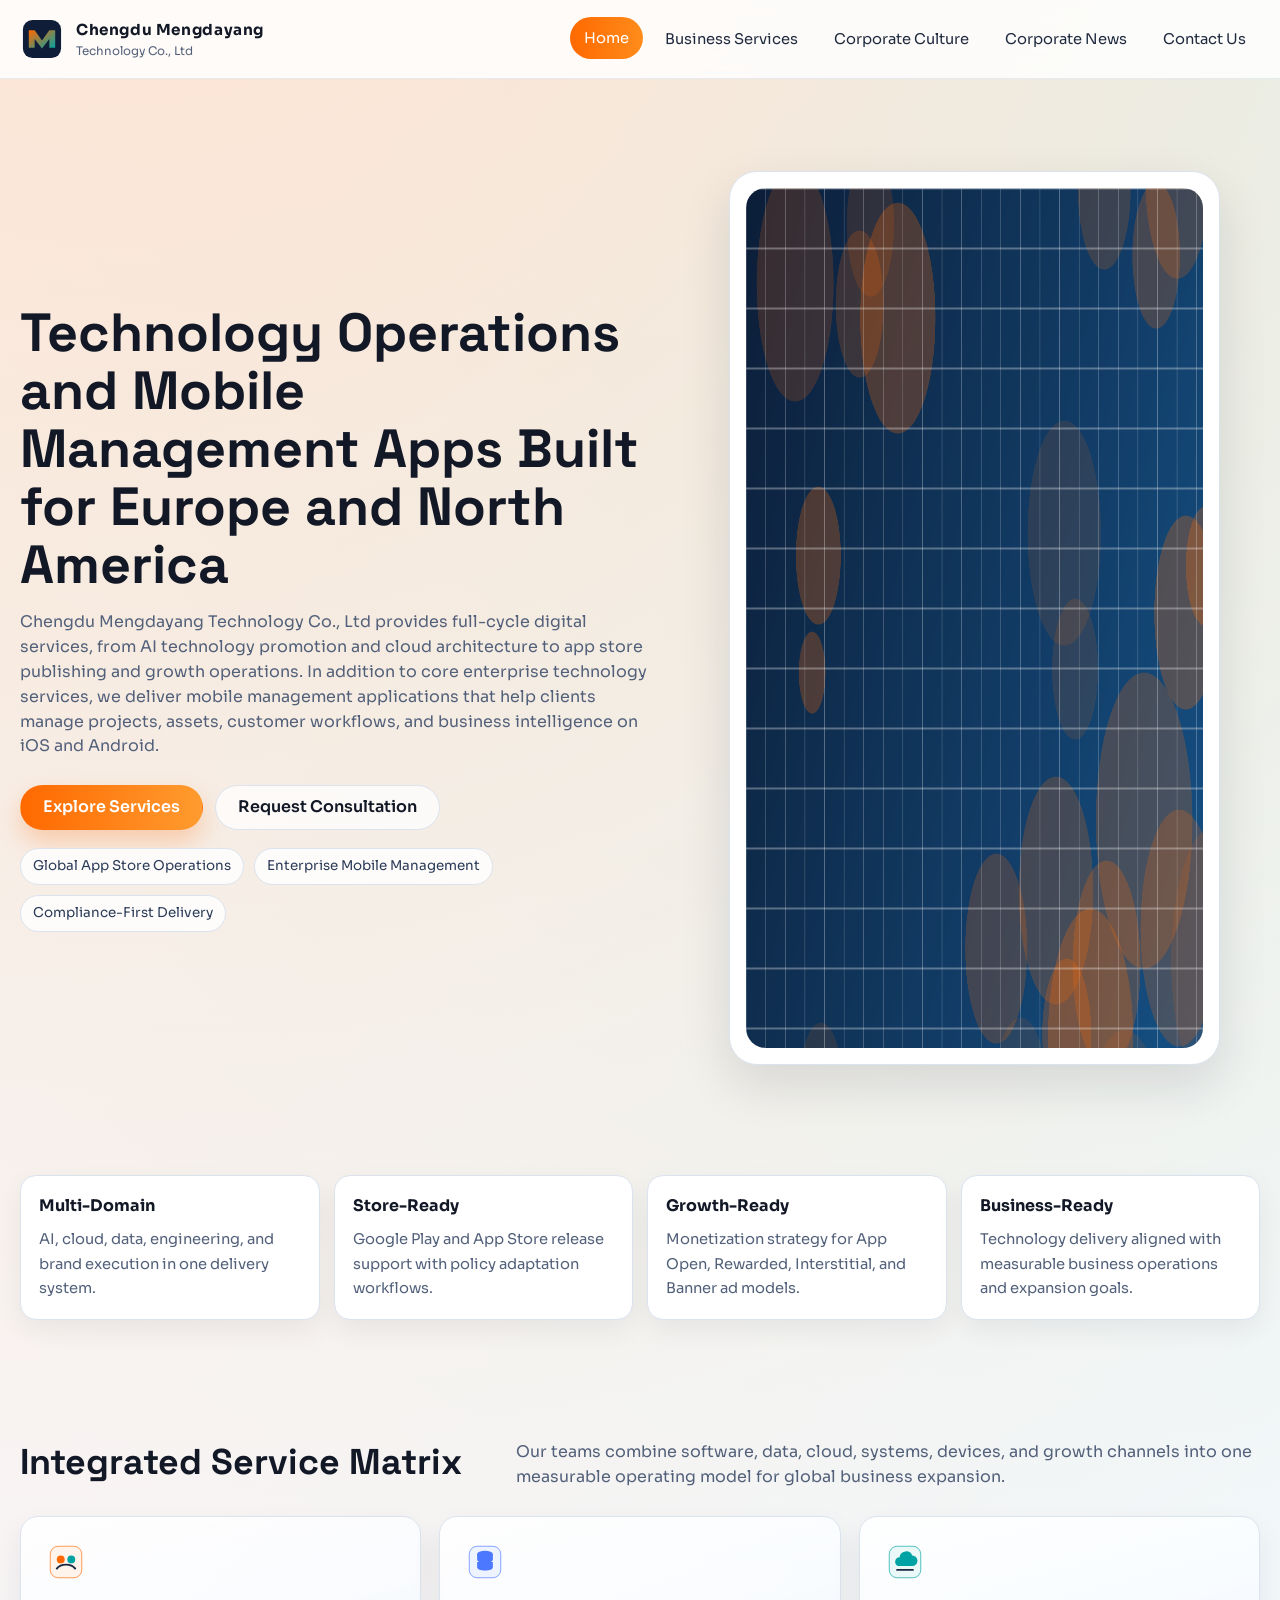
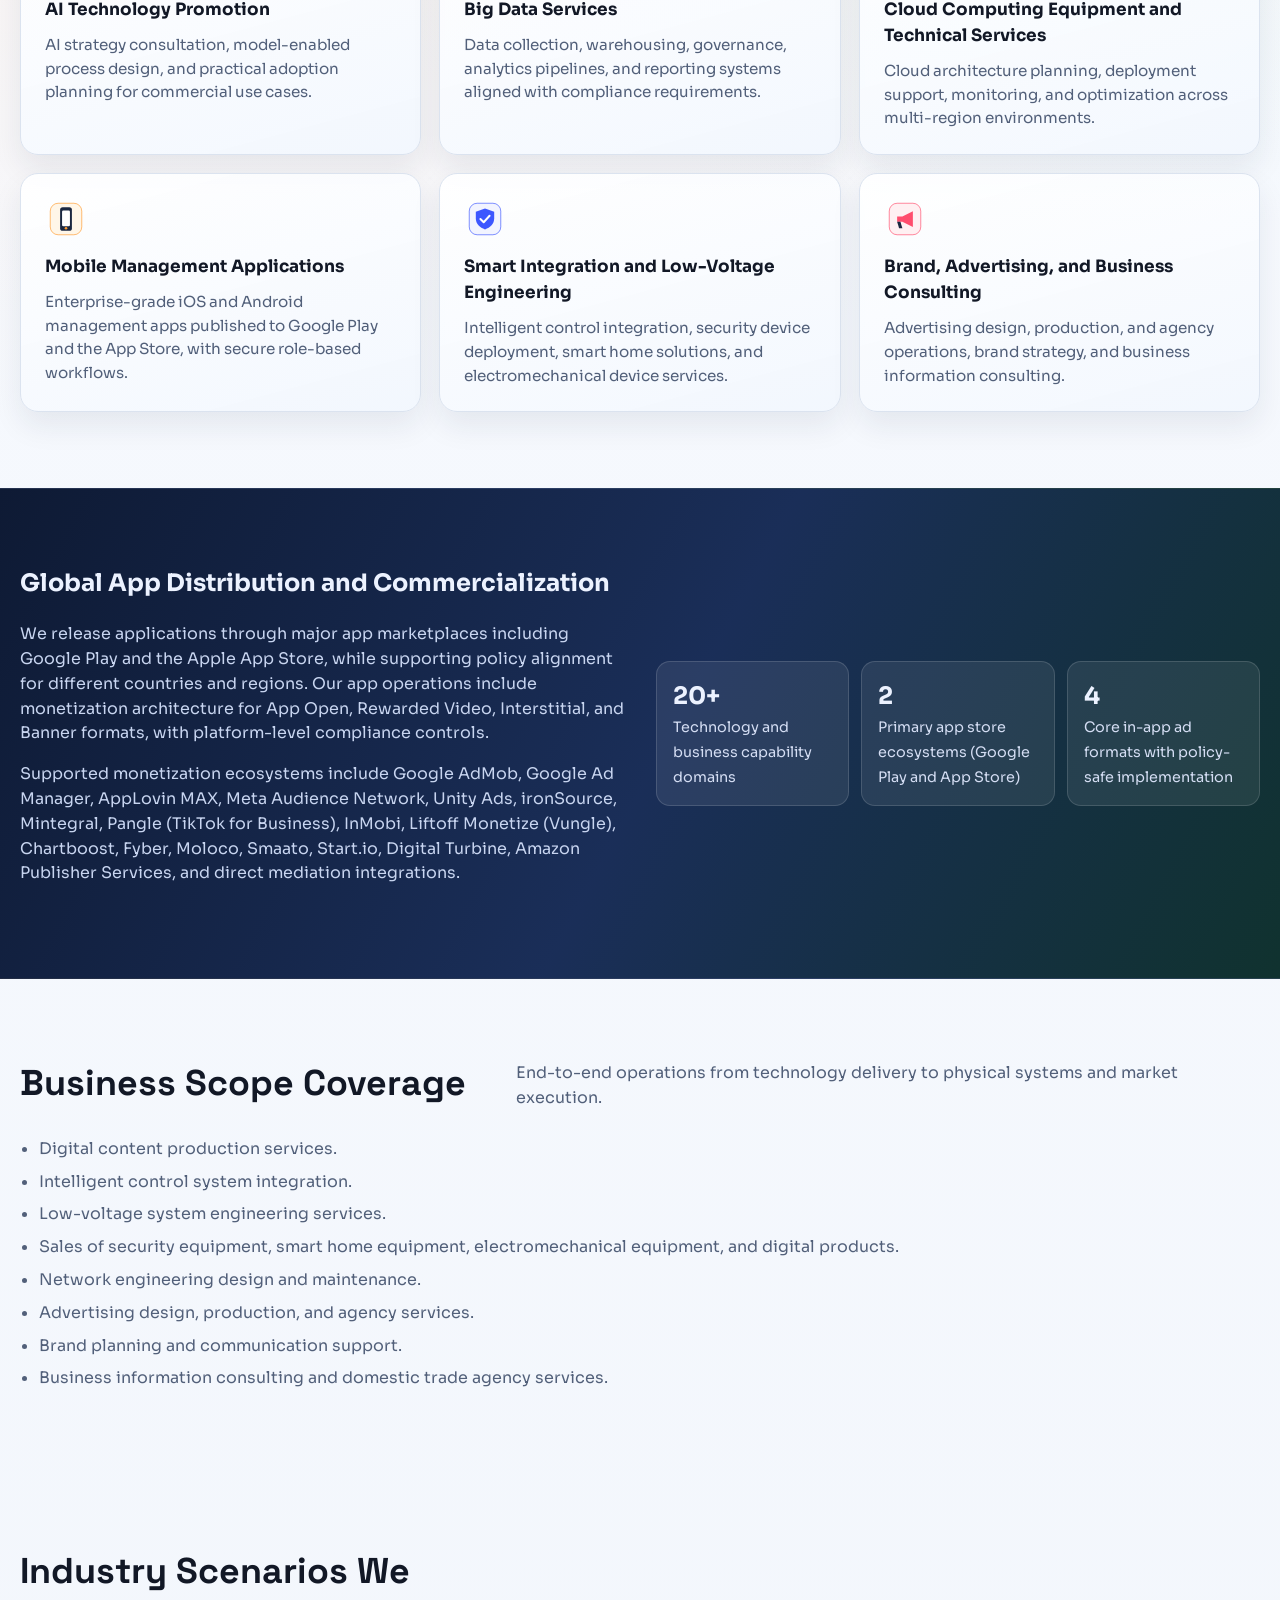
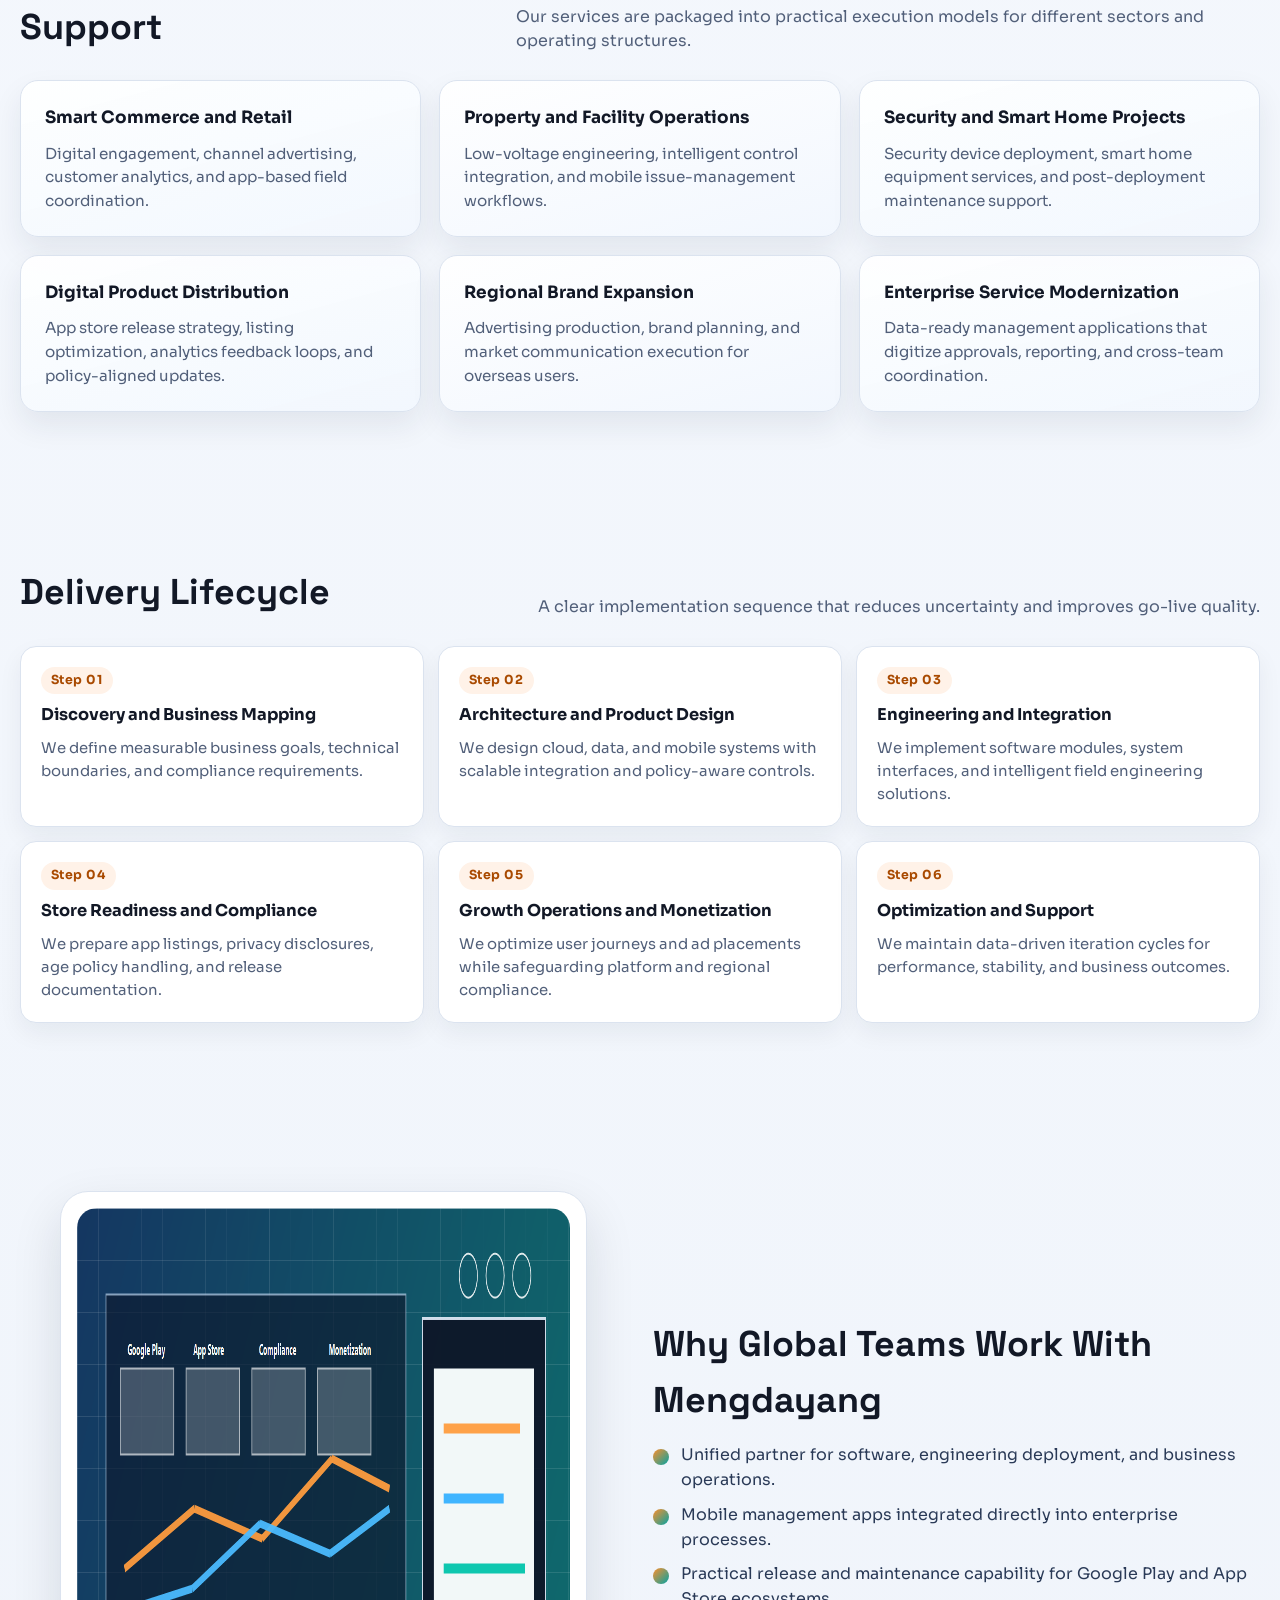
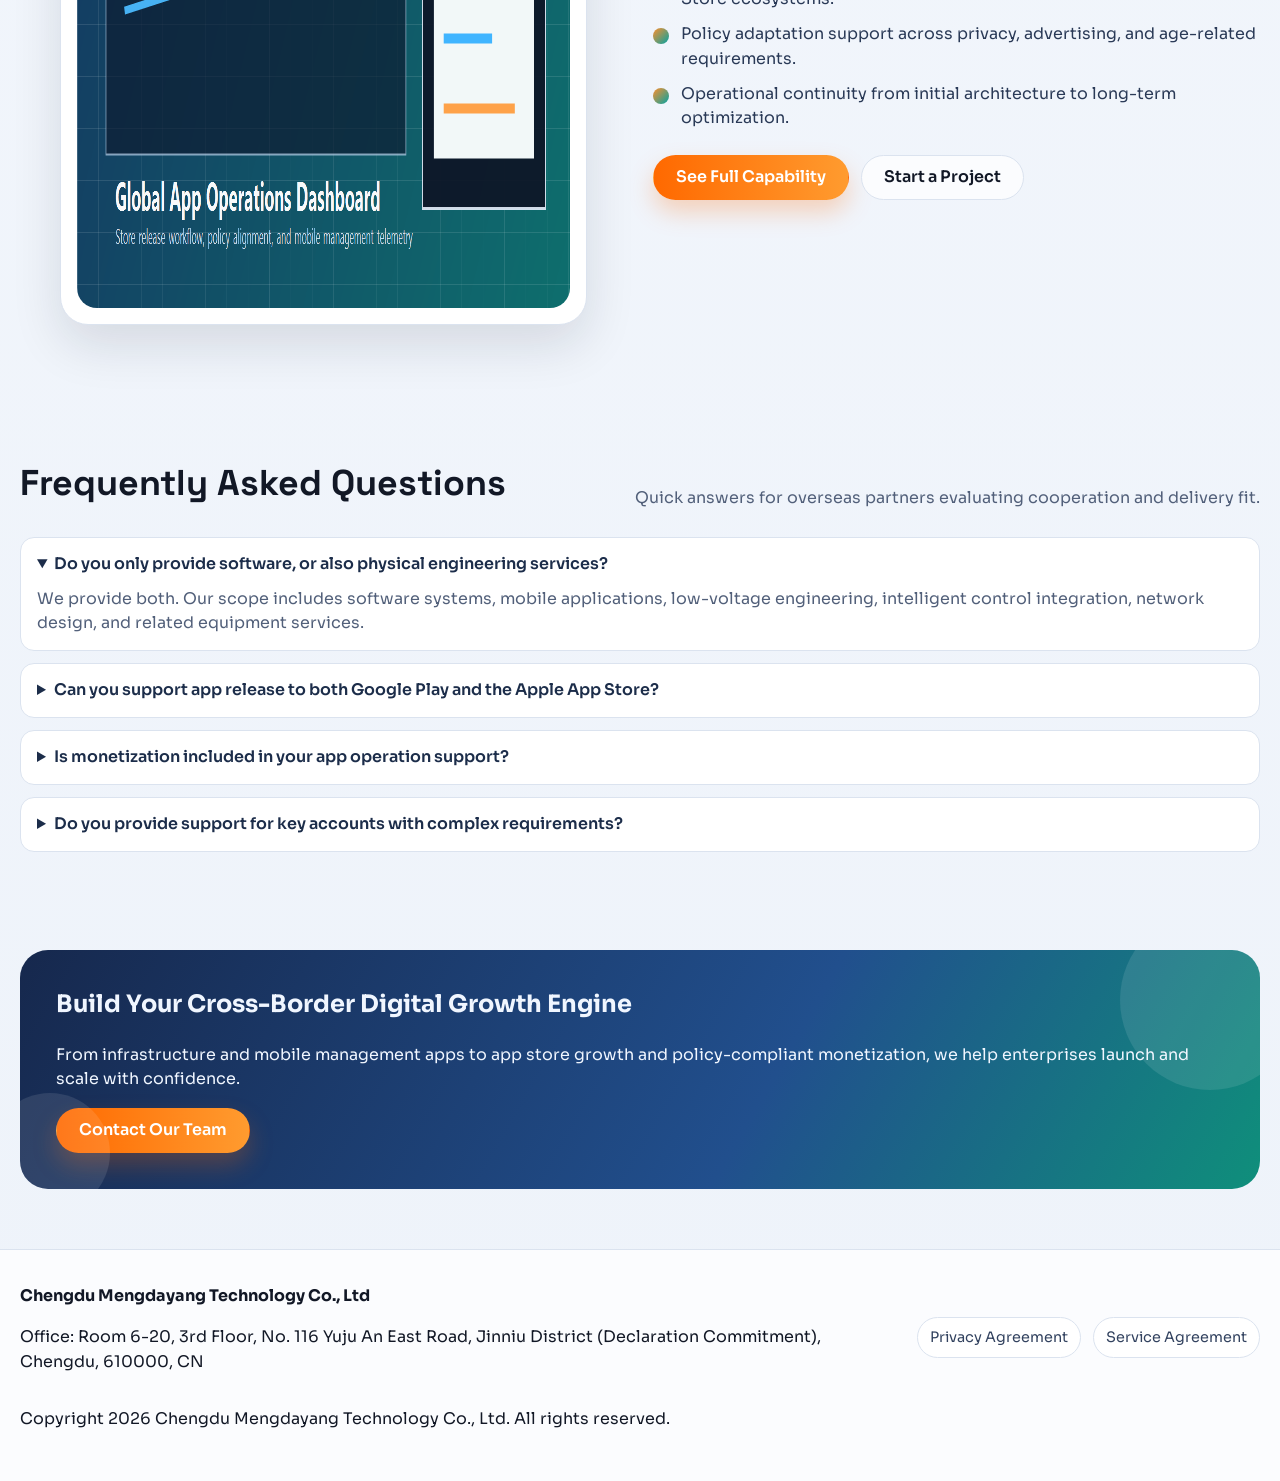
==== index.html @ 9d128ceb "mengdayang" ====
<!doctype html>
<html lang="en">
<head>
  <meta charset="utf-8">
  <meta http-equiv="X-UA-Compatible" content="IE=edge">
  <meta name="viewport" content="width=device-width, initial-scale=1">
  <title>Chengdu Mengdayang Technology Co., Ltd | Digital Solutions for Global Markets</title>
  <meta name="description" content="Chengdu Mengdayang Technology Co., Ltd delivers AI promotion, big data, cloud services, smart integration, digital production, mobile management apps, and global app publishing services for Europe and North America.">
  <meta name="robots" content="index,follow,max-image-preview:large,max-snippet:-1,max-video-preview:-1">
  <meta name="googlebot" content="index,follow">
  <link rel="canonical" href="https://mengdayang.com/">
  <meta property="og:type" content="website">
  <meta property="og:title" content="Chengdu Mengdayang Technology Co., Ltd">
  <meta property="og:description" content="Enterprise technology and mobile app operations for Europe and North America.">
  <meta property="og:url" content="https://mengdayang.com/">
  <meta property="og:image" content="https://mengdayang.com/images/hero-tech.png">
  <meta name="twitter:card" content="summary_large_image">
  <meta name="twitter:title" content="Chengdu Mengdayang Technology Co., Ltd">
  <meta name="twitter:description" content="AI, cloud, data, smart systems, app publishing and growth services.">
  <meta name="twitter:image" content="https://mengdayang.com/images/hero-tech.png">
  <link rel="preconnect" href="https://fonts.googleapis.com">
  <link rel="preconnect" href="https://fonts.gstatic.com" crossorigin>
  <link href="https://fonts.googleapis.com/css2?family=Sora:wght@400;500;600;700;800&family=Space+Grotesk:wght@500;600;700&display=swap" rel="stylesheet">
  <link rel="stylesheet" href="css/styles.css">
  <script type="application/ld+json">
  {
    "@context": "https://schema.org",
    "@type": "Organization",
    "name": "Chengdu Mengdayang Technology Co., Ltd",
    "url": "https://mengdayang.com/",
    "email": "support@mengdayang.com",
    "contactPoint": [
      {
        "@type": "ContactPoint",
        "contactType": "Business Support",
        "email": "support@mengdayang.com",
        "areaServed": ["US", "CA", "GB", "DE", "FR", "ES", "IT", "EU"]
      },
      {
        "@type": "ContactPoint",
        "contactType": "Key Account",
        "email": "yuanchuan1@mengdayang.com",
        "areaServed": ["US", "CA", "GB", "DE", "FR", "ES", "IT", "EU"]
      }
    ],
    "address": {
      "@type": "PostalAddress",
      "streetAddress": "Room 6-20, 3rd Floor, No. 116 Yuju An East Road, Jinniu District (Declaration Commitment)",
      "addressLocality": "Chengdu",
      "postalCode": "610000",
      "addressCountry": "CN"
    }
  }
  </script>
</head>
<body>
  <div class="top-progress" aria-hidden="true"></div>
  <header class="site-header">
    <div class="container nav-wrap">
      <a class="brand" href="index.html" aria-label="Mengdayang Home">
        <img src="images/logo.svg" alt="Mengdayang logo" width="44" height="44">
        <span class="brand-text">
          <strong>Chengdu Mengdayang</strong>
          <span>Technology Co., Ltd</span>
        </span>
      </a>
      <button class="menu-toggle" aria-label="Open menu" aria-expanded="false">
        <svg viewBox="0 0 24 24" fill="none" aria-hidden="true"><path d="M4 7h16M4 12h16M4 17h16" stroke="currentColor" stroke-width="2" stroke-linecap="round"/></svg>
      </button>
      <nav class="nav" aria-label="Main navigation">
        <a class="active" href="index.html">Home</a>
        <a href="services.html">Business Services</a>
        <a href="culture.html">Corporate Culture</a>
        <a href="news.html">Corporate News</a>
        <a href="contact.html">Contact Us</a>
      </nav>
    </div>
  </header>

  <main>
    <section class="hero">
      <div class="container hero-grid">
        <div class="reveal">
          <h1>Technology Operations and Mobile Management Apps Built for Europe and North America</h1>
          <p>Chengdu Mengdayang Technology Co., Ltd provides full-cycle digital services, from AI technology promotion and cloud architecture to app store publishing and growth operations. In addition to core enterprise technology services, we deliver mobile management applications that help clients manage projects, assets, customer workflows, and business intelligence on iOS and Android.</p>
          <div class="hero-actions">
            <a class="btn btn-primary" href="services.html">Explore Services</a>
            <a class="btn btn-ghost" href="contact.html">Request Consultation</a>
          </div>
          <div class="hero-tags">
            <span>Global App Store Operations</span>
            <span>Enterprise Mobile Management</span>
            <span>Compliance-First Delivery</span>
          </div>
        </div>
        <figure class="hero-visual reveal">
          <img src="images/hero-tech.png" alt="Digital platform control center and mobile app operations dashboard" width="1400" height="860" loading="eager" decoding="async">
        </figure>
      </div>
    </section>

    <section class="section section-tight">
      <div class="container">
        <div class="kpi-grid">
          <article class="kpi-card reveal">
            <strong>Multi-Domain</strong>
            <span>AI, cloud, data, engineering, and brand execution in one delivery system.</span>
          </article>
          <article class="kpi-card reveal">
            <strong>Store-Ready</strong>
            <span>Google Play and App Store release support with policy adaptation workflows.</span>
          </article>
          <article class="kpi-card reveal">
            <strong>Growth-Ready</strong>
            <span>Monetization strategy for App Open, Rewarded, Interstitial, and Banner ad models.</span>
          </article>
          <article class="kpi-card reveal">
            <strong>Business-Ready</strong>
            <span>Technology delivery aligned with measurable business operations and expansion goals.</span>
          </article>
        </div>
      </div>
    </section>

    <section class="section">
      <div class="container">
        <div class="section-head reveal">
          <h2>Integrated Service Matrix</h2>
          <p>Our teams combine software, data, cloud, systems, devices, and growth channels into one measurable operating model for global business expansion.</p>
        </div>
        <div class="card-grid">
          <article class="card reveal">
            <img class="icon" src="images/icon-ai.svg" alt="AI icon" width="42" height="42">
            <h3>AI Technology Promotion</h3>
            <p>AI strategy consultation, model-enabled process design, and practical adoption planning for commercial use cases.</p>
          </article>
          <article class="card reveal">
            <img class="icon" src="images/icon-data.svg" alt="Big data icon" width="42" height="42">
            <h3>Big Data Services</h3>
            <p>Data collection, warehousing, governance, analytics pipelines, and reporting systems aligned with compliance requirements.</p>
          </article>
          <article class="card reveal">
            <img class="icon" src="images/icon-cloud.svg" alt="Cloud icon" width="42" height="42">
            <h3>Cloud Computing Equipment and Technical Services</h3>
            <p>Cloud architecture planning, deployment support, monitoring, and optimization across multi-region environments.</p>
          </article>
          <article class="card reveal">
            <img class="icon" src="images/icon-mobile.svg" alt="Mobile app icon" width="42" height="42">
            <h3>Mobile Management Applications</h3>
            <p>Enterprise-grade iOS and Android management apps published to Google Play and the App Store, with secure role-based workflows.</p>
          </article>
          <article class="card reveal">
            <img class="icon" src="images/icon-security.svg" alt="Security icon" width="42" height="42">
            <h3>Smart Integration and Low-Voltage Engineering</h3>
            <p>Intelligent control integration, security device deployment, smart home solutions, and electromechanical device services.</p>
          </article>
          <article class="card reveal">
            <img class="icon" src="images/icon-ad.svg" alt="Advertising icon" width="42" height="42">
            <h3>Brand, Advertising, and Business Consulting</h3>
            <p>Advertising design, production, and agency operations, brand strategy, and business information consulting.</p>
          </article>
        </div>
      </div>
    </section>

    <section class="band">
      <div class="container">
        <div class="reveal">
          <h2>Global App Distribution and Commercialization</h2>
          <p>We release applications through major app marketplaces including Google Play and the Apple App Store, while supporting policy alignment for different countries and regions. Our app operations include monetization architecture for App Open, Rewarded Video, Interstitial, and Banner formats, with platform-level compliance controls.</p>
          <p>Supported monetization ecosystems include Google AdMob, Google Ad Manager, AppLovin MAX, Meta Audience Network, Unity Ads, ironSource, Mintegral, Pangle (TikTok for Business), InMobi, Liftoff Monetize (Vungle), Chartboost, Fyber, Moloco, Smaato, Start.io, Digital Turbine, Amazon Publisher Services, and direct mediation integrations.</p>
        </div>
        <div class="metric-row reveal">
          <article class="metric">
            <strong>20+</strong>
            <span>Technology and business capability domains</span>
          </article>
          <article class="metric">
            <strong>2</strong>
            <span>Primary app store ecosystems (Google Play and App Store)</span>
          </article>
          <article class="metric">
            <strong>4</strong>
            <span>Core in-app ad formats with policy-safe implementation</span>
          </article>
        </div>
      </div>
    </section>

    <section class="section">
      <div class="container">
        <div class="section-head reveal">
          <h2>Business Scope Coverage</h2>
          <p>End-to-end operations from technology delivery to physical systems and market execution.</p>
        </div>
        <ul class="list-clean reveal">
          <li>Digital content production services.</li>
          <li>Intelligent control system integration.</li>
          <li>Low-voltage system engineering services.</li>
          <li>Sales of security equipment, smart home equipment, electromechanical equipment, and digital products.</li>
          <li>Network engineering design and maintenance.</li>
          <li>Advertising design, production, and agency services.</li>
          <li>Brand planning and communication support.</li>
          <li>Business information consulting and domestic trade agency services.</li>
        </ul>
      </div>
    </section>

    <section class="section">
      <div class="container">
        <div class="section-head reveal">
          <h2>Industry Scenarios We Support</h2>
          <p>Our services are packaged into practical execution models for different sectors and operating structures.</p>
        </div>
        <div class="card-grid">
          <article class="card reveal">
            <h3>Smart Commerce and Retail</h3>
            <p>Digital engagement, channel advertising, customer analytics, and app-based field coordination.</p>
          </article>
          <article class="card reveal">
            <h3>Property and Facility Operations</h3>
            <p>Low-voltage engineering, intelligent control integration, and mobile issue-management workflows.</p>
          </article>
          <article class="card reveal">
            <h3>Security and Smart Home Projects</h3>
            <p>Security device deployment, smart home equipment services, and post-deployment maintenance support.</p>
          </article>
          <article class="card reveal">
            <h3>Digital Product Distribution</h3>
            <p>App store release strategy, listing optimization, analytics feedback loops, and policy-aligned updates.</p>
          </article>
          <article class="card reveal">
            <h3>Regional Brand Expansion</h3>
            <p>Advertising production, brand planning, and market communication execution for overseas users.</p>
          </article>
          <article class="card reveal">
            <h3>Enterprise Service Modernization</h3>
            <p>Data-ready management applications that digitize approvals, reporting, and cross-team coordination.</p>
          </article>
        </div>
      </div>
    </section>

    <section class="section">
      <div class="container">
        <div class="section-head reveal">
          <h2>Delivery Lifecycle</h2>
          <p>A clear implementation sequence that reduces uncertainty and improves go-live quality.</p>
        </div>
        <div class="process-grid">
          <article class="process-step reveal">
            <span>Step 01</span>
            <h3>Discovery and Business Mapping</h3>
            <p>We define measurable business goals, technical boundaries, and compliance requirements.</p>
          </article>
          <article class="process-step reveal">
            <span>Step 02</span>
            <h3>Architecture and Product Design</h3>
            <p>We design cloud, data, and mobile systems with scalable integration and policy-aware controls.</p>
          </article>
          <article class="process-step reveal">
            <span>Step 03</span>
            <h3>Engineering and Integration</h3>
            <p>We implement software modules, system interfaces, and intelligent field engineering solutions.</p>
          </article>
          <article class="process-step reveal">
            <span>Step 04</span>
            <h3>Store Readiness and Compliance</h3>
            <p>We prepare app listings, privacy disclosures, age policy handling, and release documentation.</p>
          </article>
          <article class="process-step reveal">
            <span>Step 05</span>
            <h3>Growth Operations and Monetization</h3>
            <p>We optimize user journeys and ad placements while safeguarding platform and regional compliance.</p>
          </article>
          <article class="process-step reveal">
            <span>Step 06</span>
            <h3>Optimization and Support</h3>
            <p>We maintain data-driven iteration cycles for performance, stability, and business outcomes.</p>
          </article>
        </div>
      </div>
    </section>

    <section class="section">
      <div class="container split-panel">
        <figure class="hero-visual reveal">
          <img src="images/platform-grid.png" alt="Unified business and mobile app operations panel" width="1200" height="700" loading="lazy" decoding="async">
        </figure>
        <div class="reveal">
          <div class="section-head section-head-compact">
            <h2>Why Global Teams Work With Mengdayang</h2>
          </div>
          <ul class="check-list">
            <li>Unified partner for software, engineering deployment, and business operations.</li>
            <li>Mobile management apps integrated directly into enterprise processes.</li>
            <li>Practical release and maintenance capability for Google Play and App Store ecosystems.</li>
            <li>Policy adaptation support across privacy, advertising, and age-related requirements.</li>
            <li>Operational continuity from initial architecture to long-term optimization.</li>
          </ul>
          <div class="hero-actions">
            <a class="btn btn-primary" href="services.html">See Full Capability</a>
            <a class="btn btn-ghost" href="contact.html">Start a Project</a>
          </div>
        </div>
      </div>
    </section>

    <section class="section section-tight">
      <div class="container">
        <div class="section-head reveal">
          <h2>Frequently Asked Questions</h2>
          <p>Quick answers for overseas partners evaluating cooperation and delivery fit.</p>
        </div>
        <div class="faq-grid">
          <details class="faq-item reveal" open>
            <summary>Do you only provide software, or also physical engineering services?</summary>
            <p>We provide both. Our scope includes software systems, mobile applications, low-voltage engineering, intelligent control integration, network design, and related equipment services.</p>
          </details>
          <details class="faq-item reveal">
            <summary>Can you support app release to both Google Play and the Apple App Store?</summary>
            <p>Yes. We support listing preparation, policy alignment, release workflows, and post-release operational maintenance for both ecosystems.</p>
          </details>
          <details class="faq-item reveal">
            <summary>Is monetization included in your app operation support?</summary>
            <p>Yes. We support policy-safe monetization strategy and implementation for App Open, Rewarded Video, Interstitial, and Banner ad formats across major ad platforms.</p>
          </details>
          <details class="faq-item reveal">
            <summary>Do you provide support for key accounts with complex requirements?</summary>
            <p>Yes. Key account cooperation is handled through dedicated communication and phased project governance.</p>
          </details>
        </div>
      </div>
    </section>

    <section class="cta">
      <div class="container">
        <div class="cta-box reveal">
          <h2>Build Your Cross-Border Digital Growth Engine</h2>
          <p>From infrastructure and mobile management apps to app store growth and policy-compliant monetization, we help enterprises launch and scale with confidence.</p>
          <a class="btn btn-primary" href="contact.html">Contact Our Team</a>
        </div>
      </div>
    </section>
  </main>

  <footer class="site-footer">
    <div class="container footer-grid">
      <div>
        <strong>Chengdu Mengdayang Technology Co., Ltd</strong>
        <p>Office: Room 6-20, 3rd Floor, No. 116 Yuju An East Road, Jinniu District (Declaration Commitment), Chengdu, 610000, CN</p>
      </div>
      <div class="footer-links">
        <a href="privacy-policy.html">Privacy Agreement</a>
        <a href="terms-of-service.html">Service Agreement</a>
      </div>
    </div>
    <div class="container">
      <p>Copyright <span data-year></span> Chengdu Mengdayang Technology Co., Ltd. All rights reserved.</p>
    </div>
  </footer>

  <script src="js/main.js" defer></script>
</body>
</html>
---- css/styles.css ----
:root {
  --bg: #f5f7fb;
  --surface: #ffffff;
  --surface-2: #eef2f8;
  --text: #121826;
  --muted: #52607a;
  --brand: #ff6900;
  --brand-deep: #d65100;
  --accent: #00a3a3;
  --line: #dbe3ef;
  --shadow: 0 20px 50px rgba(18, 24, 38, 0.12);
  --radius-xl: 28px;
  --radius-lg: 18px;
  --radius-md: 12px;
  --max: 1240px;
}

* {
  box-sizing: border-box;
}

html {
  scroll-behavior: smooth;
}

body {
  margin: 0;
  font-family: "Sora", "Segoe UI", Tahoma, sans-serif;
  color: var(--text);
  background: radial-gradient(circle at 12% -5%, #ffe2cf 0, transparent 35%),
    radial-gradient(circle at 92% -2%, #d5f6f5 0, transparent 30%),
    linear-gradient(180deg, #f9fbff 0%, #eef3fa 100%);
  min-height: 100vh;
  line-height: 1.55;
}

a {
  color: inherit;
  text-decoration: none;
}

img {
  max-width: 100%;
  display: block;
}

.container {
  width: min(100% - 40px, var(--max));
  margin: 0 auto;
}

.top-progress {
  position: fixed;
  top: 0;
  left: 0;
  width: 0;
  height: 3px;
  background: linear-gradient(90deg, var(--brand), #ffb300);
  z-index: 1200;
}

.site-header {
  position: sticky;
  top: 0;
  z-index: 1000;
  backdrop-filter: blur(16px);
  background: rgba(255, 255, 255, 0.82);
  border-bottom: 1px solid rgba(219, 227, 239, 0.75);
}

.nav-wrap {
  min-height: 78px;
  display: flex;
  align-items: center;
  justify-content: space-between;
  gap: 18px;
}

.brand {
  display: flex;
  align-items: center;
  gap: 12px;
}

.brand img {
  width: 44px;
  height: 44px;
}

.brand-text {
  display: flex;
  flex-direction: column;
}

.brand-text strong {
  font-size: 0.95rem;
  letter-spacing: 0.04em;
}

.brand-text span {
  font-size: 0.74rem;
  color: var(--muted);
}

.menu-toggle {
  border: 1px solid var(--line);
  background: var(--surface);
  border-radius: 10px;
  width: 42px;
  height: 42px;
  display: none;
  align-items: center;
  justify-content: center;
  cursor: pointer;
}

.menu-toggle svg {
  width: 22px;
  height: 22px;
}

.nav {
  display: flex;
  align-items: center;
  gap: 8px;
}

.nav a {
  padding: 10px 14px;
  border-radius: 999px;
  font-size: 0.92rem;
  color: #1f2a3f;
  transition: all 0.25s ease;
}

.nav a:hover,
.nav a.active {
  color: #fff;
  background: linear-gradient(90deg, var(--brand), #ff8c1b);
  transform: translateY(-1px);
}

.hero {
  position: relative;
  overflow: hidden;
  padding: 76px 0 56px;
}

.hero-grid {
  display: grid;
  grid-template-columns: 1.05fr 0.95fr;
  align-items: center;
  gap: 38px;
}

.hero h1 {
  font-family: "Space Grotesk", "Sora", sans-serif;
  font-size: clamp(2.2rem, 4.2vw, 4rem);
  line-height: 1.08;
  margin: 0 0 16px;
}

.hero p {
  color: var(--muted);
  margin: 0 0 26px;
  max-width: 60ch;
}

.hero-actions {
  display: flex;
  gap: 12px;
  flex-wrap: wrap;
}

.hero-tags {
  margin-top: 18px;
  display: flex;
  gap: 10px;
  flex-wrap: wrap;
}

.hero-tags span {
  padding: 7px 12px;
  border-radius: 999px;
  border: 1px solid var(--line);
  background: rgba(255, 255, 255, 0.82);
  color: #2a3a57;
  font-size: 0.84rem;
}

.btn {
  display: inline-flex;
  align-items: center;
  justify-content: center;
  min-height: 45px;
  padding: 0 22px;
  border-radius: 999px;
  font-weight: 600;
  border: 1px solid transparent;
  transition: transform 0.25s ease, box-shadow 0.25s ease, background 0.25s ease;
}

.btn-primary {
  background: linear-gradient(90deg, var(--brand), #ff9b2f);
  color: #fff;
  box-shadow: 0 12px 25px rgba(255, 105, 0, 0.26);
}

.btn-ghost {
  border-color: var(--line);
  background: rgba(255, 255, 255, 0.75);
}

.btn:hover {
  transform: translateY(-2px);
}

.hero-visual {
  background: var(--surface);
  border-radius: var(--radius-xl);
  border: 1px solid var(--line);
  box-shadow: var(--shadow);
  padding: 16px;
  animation: floatCard 6s ease-in-out infinite;
}

.hero-visual img {
  border-radius: 20px;
}

@keyframes floatCard {
  0% { transform: translateY(0px); }
  50% { transform: translateY(-10px); }
  100% { transform: translateY(0px); }
}

.section {
  padding: 76px 0;
}

.section-tight {
  padding-top: 38px;
  padding-bottom: 38px;
}

.section-head {
  display: flex;
  justify-content: space-between;
  align-items: end;
  gap: 18px;
  margin-bottom: 26px;
}

.section-head h2 {
  margin: 0;
  font-family: "Space Grotesk", "Sora", sans-serif;
  font-size: clamp(1.55rem, 2.8vw, 2.5rem);
}

.section-head p {
  margin: 0;
  color: var(--muted);
  max-width: 62ch;
}

.card-grid {
  display: grid;
  grid-template-columns: repeat(3, minmax(0, 1fr));
  gap: 18px;
}

.card {
  background: linear-gradient(165deg, rgba(255, 255, 255, 0.95), rgba(242, 247, 254, 0.96));
  border: 1px solid var(--line);
  border-radius: var(--radius-lg);
  padding: 24px;
  box-shadow: 0 14px 30px rgba(21, 36, 58, 0.08);
  transition: transform 0.28s ease, box-shadow 0.28s ease;
}

.card:hover {
  transform: translateY(-6px);
  box-shadow: 0 20px 36px rgba(21, 36, 58, 0.14);
}

.card .icon {
  width: 42px;
  height: 42px;
  margin-bottom: 14px;
}

.card h3 {
  margin: 0 0 10px;
  font-size: 1.06rem;
}

.card p {
  margin: 0;
  color: var(--muted);
  font-size: 0.95rem;
}

.kpi-grid {
  display: grid;
  grid-template-columns: repeat(4, minmax(0, 1fr));
  gap: 14px;
}

.kpi-card {
  border: 1px solid var(--line);
  border-radius: 16px;
  background: #ffffff;
  padding: 18px;
  box-shadow: 0 10px 26px rgba(18, 24, 38, 0.06);
}

.kpi-card strong {
  display: block;
  margin-bottom: 8px;
  font-size: 1rem;
}

.kpi-card span {
  color: var(--muted);
  font-size: 0.92rem;
}

.band {
  background: linear-gradient(118deg, #0e1a34 0%, #1a2e58 52%, #10322f 100%);
  color: #ecf2ff;
  border-top: 1px solid rgba(255, 255, 255, 0.08);
  border-bottom: 1px solid rgba(255, 255, 255, 0.08);
}

.band .container {
  display: grid;
  grid-template-columns: 1fr 1fr;
  gap: 32px;
  align-items: center;
  padding-top: 76px;
  padding-bottom: 76px;
}

.band h2,
.band p {
  margin-top: 0;
}

.band p {
  color: #c8d5f0;
}

.metric-row {
  display: grid;
  grid-template-columns: repeat(3, minmax(0, 1fr));
  gap: 12px;
}

.metric {
  background: rgba(255, 255, 255, 0.08);
  border: 1px solid rgba(255, 255, 255, 0.14);
  border-radius: 14px;
  padding: 16px;
}

.metric strong {
  display: block;
  font-size: 1.5rem;
}

.metric span {
  color: #d4ddf3;
  font-size: 0.9rem;
}

.timeline {
  display: grid;
  gap: 12px;
}

.timeline-item {
  background: var(--surface);
  border: 1px solid var(--line);
  border-radius: var(--radius-md);
  padding: 16px;
}

.timeline-item strong {
  color: var(--brand-deep);
}

.process-grid {
  display: grid;
  grid-template-columns: repeat(3, minmax(0, 1fr));
  gap: 14px;
}

.process-step {
  border-radius: 16px;
  border: 1px solid var(--line);
  background: #fff;
  padding: 20px;
  box-shadow: 0 10px 24px rgba(19, 31, 52, 0.06);
}

.process-step span {
  display: inline-block;
  margin-bottom: 8px;
  padding: 4px 10px;
  border-radius: 999px;
  background: #fff2e8;
  color: #a94a00;
  font-size: 0.78rem;
  font-weight: 700;
  letter-spacing: 0.04em;
}

.process-step h3 {
  margin: 0 0 10px;
  font-size: 1.02rem;
}

.process-step p {
  margin: 0;
  color: var(--muted);
  font-size: 0.93rem;
}

.split-panel {
  display: grid;
  grid-template-columns: 1fr 1fr;
  gap: 26px;
  align-items: center;
}

.section-head-compact {
  margin-bottom: 16px;
}

.check-list {
  margin: 0 0 24px;
  padding: 0;
  list-style: none;
  display: grid;
  gap: 10px;
}

.check-list li {
  position: relative;
  padding-left: 28px;
  color: #2a3a57;
}

.check-list li::before {
  content: "";
  position: absolute;
  left: 0;
  top: 6px;
  width: 16px;
  height: 16px;
  border-radius: 50%;
  background: linear-gradient(135deg, #ff8f2b, #00a3a3);
}

.faq-grid {
  display: grid;
  gap: 12px;
}

.faq-item {
  border: 1px solid var(--line);
  background: #fff;
  border-radius: 14px;
  padding: 14px 16px;
}

.faq-item summary {
  cursor: pointer;
  font-weight: 600;
  color: #1c2d4a;
}

.faq-item p {
  margin: 10px 0 0;
  color: var(--muted);
}

.page-hero {
  padding: 58px 0 34px;
}

.page-hero h1 {
  margin: 0 0 12px;
  font-size: clamp(2rem, 3.8vw, 3.2rem);
}

.page-hero p {
  margin: 0;
  color: var(--muted);
  max-width: 66ch;
}

.list-clean {
  margin: 0;
  padding-left: 1.2rem;
  color: var(--muted);
}

.list-clean li + li {
  margin-top: 8px;
}

.news-grid {
  display: grid;
  grid-template-columns: repeat(2, minmax(0, 1fr));
  gap: 18px;
}

.news-grid-rich {
  grid-template-columns: repeat(2, minmax(0, 1fr));
  width: min(100%, 1080px);
  margin: 0 auto;
}

.featured-news {
  display: grid;
  grid-template-columns: 1.05fr 0.95fr;
  gap: 20px;
  align-items: stretch;
  border: 1px solid var(--line);
  background: linear-gradient(130deg, #0f1f3f 0%, #173260 58%, #0f605d 100%);
  border-radius: var(--radius-xl);
  padding: 24px;
  color: #edf4ff;
  box-shadow: 0 18px 36px rgba(15, 32, 57, 0.2);
}

.featured-content h2 {
  margin: 8px 0 12px;
  font-size: clamp(1.4rem, 2.4vw, 2rem);
}

.featured-content p {
  color: #cfdbf4;
}

.featured-visual {
  margin: 0;
  border-radius: 16px;
  overflow: hidden;
  border: 1px solid rgba(255, 255, 255, 0.22);
}

.featured-visual img {
  width: 100%;
  height: 100%;
  object-fit: cover;
}

.news-pill {
  display: inline-flex;
  align-items: center;
  padding: 6px 10px;
  border-radius: 999px;
  background: rgba(255, 255, 255, 0.16);
  border: 1px solid rgba(255, 255, 255, 0.24);
  font-size: 0.78rem;
  letter-spacing: 0.05em;
  text-transform: uppercase;
}

.news-tag-row {
  margin-bottom: 20px;
  display: flex;
  gap: 10px;
  flex-wrap: wrap;
}

.news-tag {
  padding: 7px 12px;
  border: 1px solid var(--line);
  border-radius: 999px;
  background: #fff;
  color: #304261;
  font-size: 0.84rem;
}

.news-card {
  background: var(--surface);
  border: 1px solid var(--line);
  border-radius: var(--radius-lg);
  overflow: hidden;
  max-width: 520px;
  width: 100%;
  justify-self: center;
  transition: transform 0.25s ease;
}

.news-card:hover {
  transform: translateY(-5px);
}

.news-card img {
  width: 100%;
  height: clamp(180px, 22vw, 240px);
  object-fit: cover;
}

.news-card .inner {
  padding: 14px 16px 16px;
}

.news-card h2 {
  margin: 8px 0 10px;
  font-size: clamp(1.15rem, 1.8vw, 1.65rem);
  line-height: 1.25;
}

.news-card p {
  margin: 0;
  font-size: 0.95rem;
  line-height: 1.5;
}

.news-card time {
  color: var(--brand-deep);
  font-size: 0.9rem;
}

.notice {
  background: #fff5ef;
  border: 1px solid #ffd6bc;
  border-radius: 12px;
  padding: 14px 16px;
  color: #6d3a14;
}

.contact-page .contact-bottom-note {
  padding-top: 18px;
  padding-bottom: 20px;
}

.contact-page .notice {
  max-width: 980px;
  margin: 0 auto;
  padding: 10px 14px;
  font-size: 0.96rem;
  line-height: 1.45;
}

.contact-page .section-head {
  align-items: center;
}

.contact-page .faq-grid {
  max-width: 980px;
}

.contact-grid {
  display: grid;
  grid-template-columns: 1fr 1fr;
  gap: 18px;
}

.contact-card {
  border: 1px solid var(--line);
  border-radius: var(--radius-lg);
  padding: 20px;
  background: var(--surface);
}

.contact-card h3 {
  margin-top: 0;
}

.contact-card p {
  margin: 0;
  color: var(--muted);
}

.cta {
  padding: 60px 0;
}

.cta-box {
  background: linear-gradient(120deg, #16284d 0%, #214f8d 60%, #0f8f7b 100%);
  color: #f0f6ff;
  border-radius: var(--radius-xl);
  padding: 36px;
  position: relative;
  overflow: hidden;
}

.cta-box::before,
.cta-box::after {
  content: "";
  position: absolute;
  border-radius: 999px;
  background: rgba(255, 255, 255, 0.1);
}

.cta-box::before {
  width: 180px;
  height: 180px;
  right: -40px;
  top: -40px;
}

.cta-box::after {
  width: 120px;
  height: 120px;
  left: -30px;
  bottom: -24px;
}

.cta-box h2 {
  margin-top: 0;
}

.site-footer {
  padding: 34px 0;
  border-top: 1px solid var(--line);
  background: rgba(255, 255, 255, 0.75);
}

.footer-grid {
  display: grid;
  grid-template-columns: 1fr auto;
  gap: 18px;
  align-items: center;
}

.footer-links {
  display: flex;
  gap: 12px;
  flex-wrap: wrap;
}

.footer-links a {
  padding: 8px 12px;
  border-radius: 999px;
  border: 1px solid var(--line);
  background: #fff;
  color: #32425f;
  font-size: 0.9rem;
}

.reveal {
  opacity: 0;
  transform: translateY(16px);
  transition: opacity 0.55s ease, transform 0.55s ease;
}

.reveal.in {
  opacity: 1;
  transform: translateY(0);
}

.policy {
  background: var(--surface);
  border: 1px solid var(--line);
  border-radius: var(--radius-lg);
  padding: 28px;
}

.policy h2,
.policy h3 {
  scroll-margin-top: 95px;
}

.policy h2 {
  margin-top: 0;
}

.policy p,
.policy li {
  color: #2c3d58;
}

.policy ul {
  padding-left: 1.2rem;
}

@media (max-width: 1024px) {
  .hero-grid,
  .band .container,
  .split-panel,
  .featured-news,
  .contact-grid,
  .news-grid {
    grid-template-columns: 1fr;
  }

  .card-grid,
  .kpi-grid,
  .process-grid {
    grid-template-columns: repeat(2, minmax(0, 1fr));
  }
}

@media (max-width: 760px) {
  .container {
    width: min(100% - 28px, var(--max));
  }

  .menu-toggle {
    display: inline-flex;
  }

  .nav {
    position: absolute;
    left: 14px;
    right: 14px;
    top: 78px;
    background: rgba(255, 255, 255, 0.98);
    border: 1px solid var(--line);
    border-radius: 14px;
    box-shadow: 0 20px 40px rgba(19, 28, 46, 0.14);
    padding: 10px;
    display: none;
    flex-direction: column;
    align-items: stretch;
  }

  .nav.open {
    display: flex;
  }

  .nav a {
    border-radius: 10px;
  }

  .card-grid {
    grid-template-columns: 1fr;
  }

  .kpi-grid,
  .process-grid {
    grid-template-columns: 1fr;
  }

  .section {
    padding: 58px 0;
  }

  .metric-row {
    grid-template-columns: 1fr;
  }

  .footer-grid {
    grid-template-columns: 1fr;
  }

  .contact-page .notice {
    max-width: 100%;
    padding: 10px 12px;
  }
}
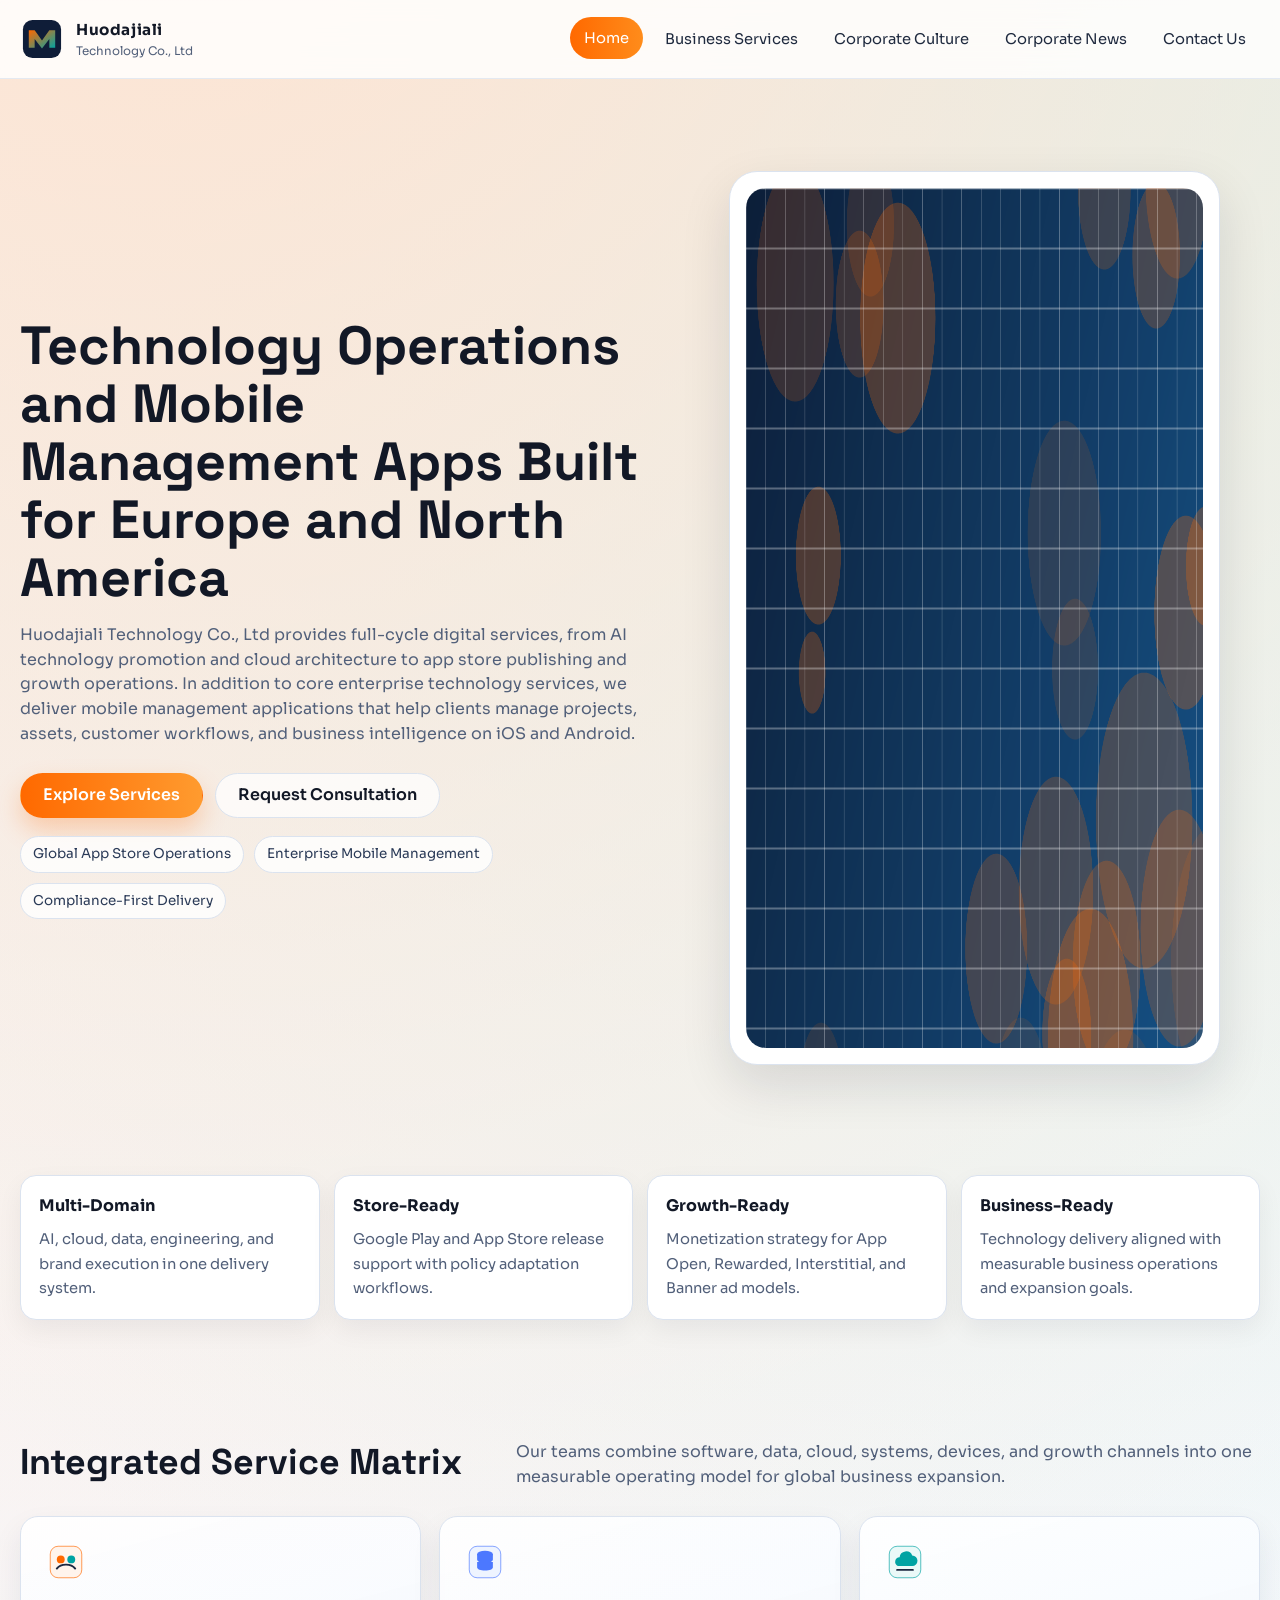
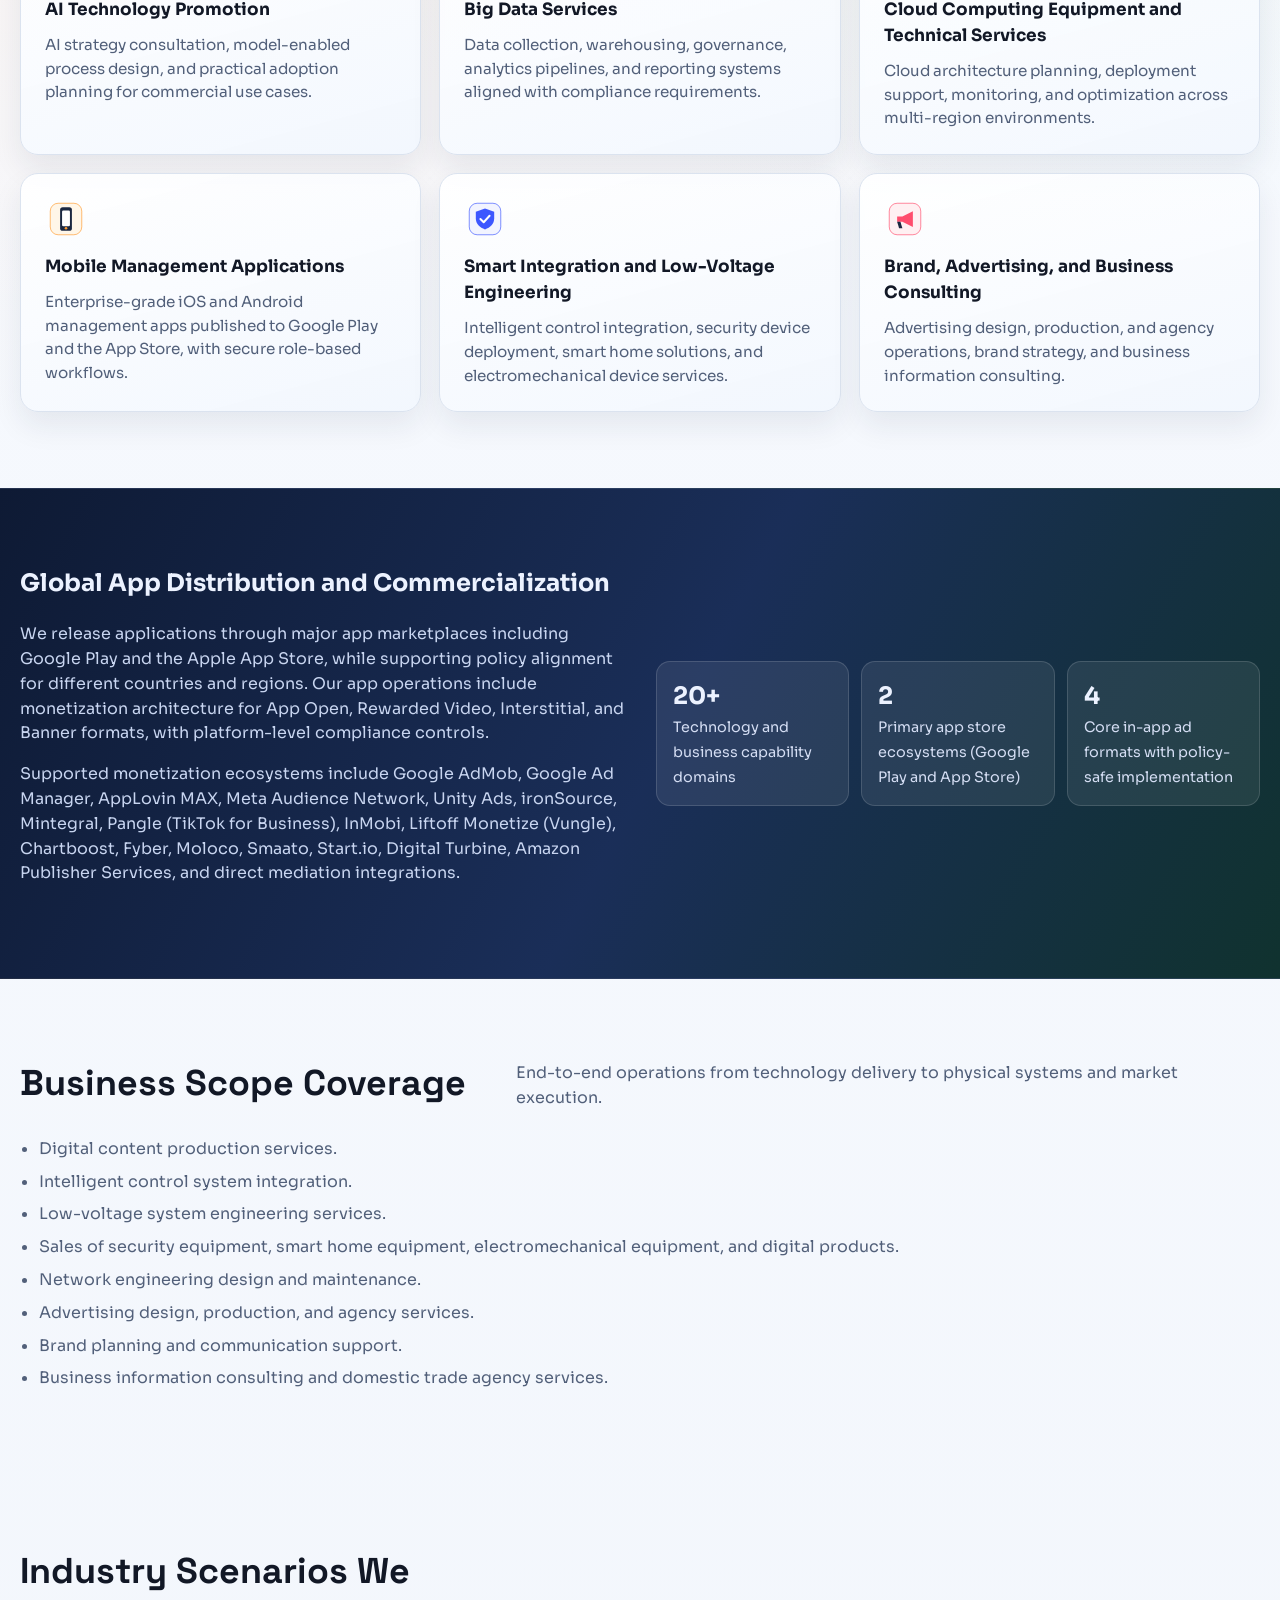
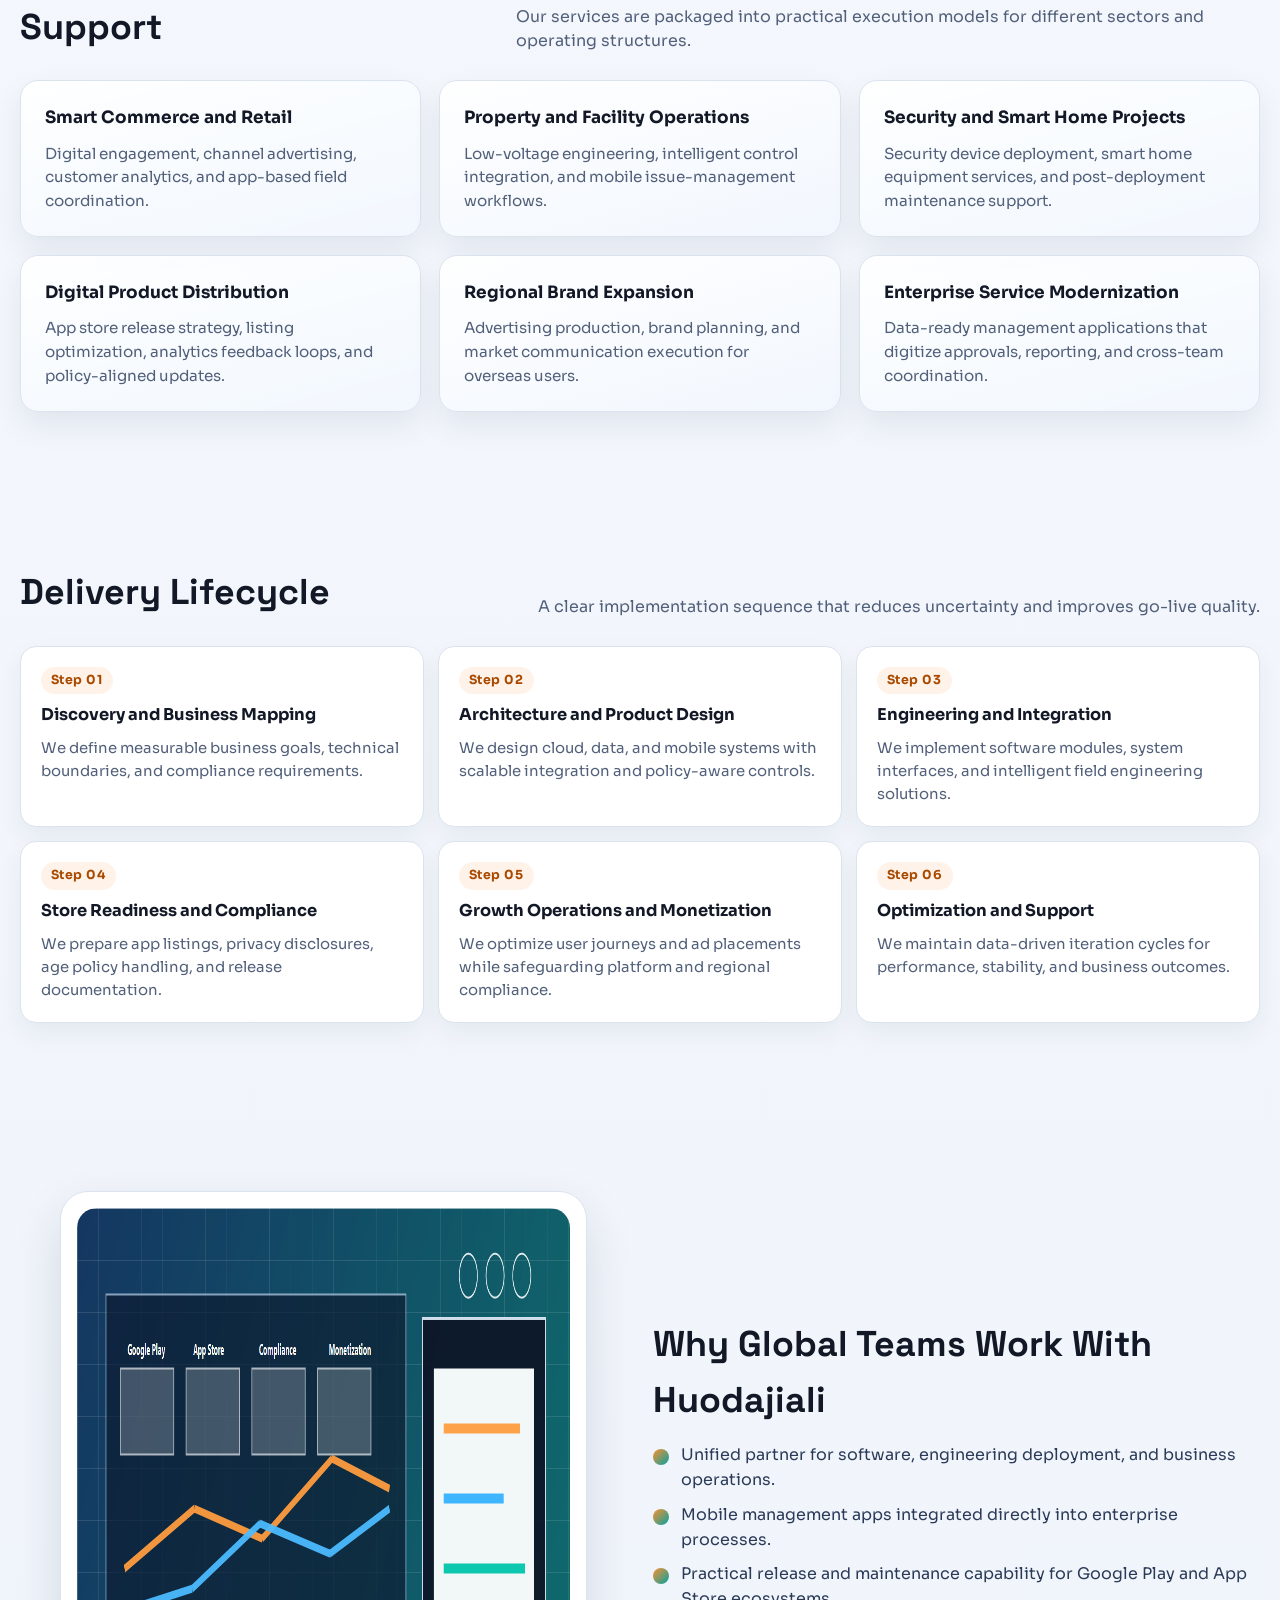
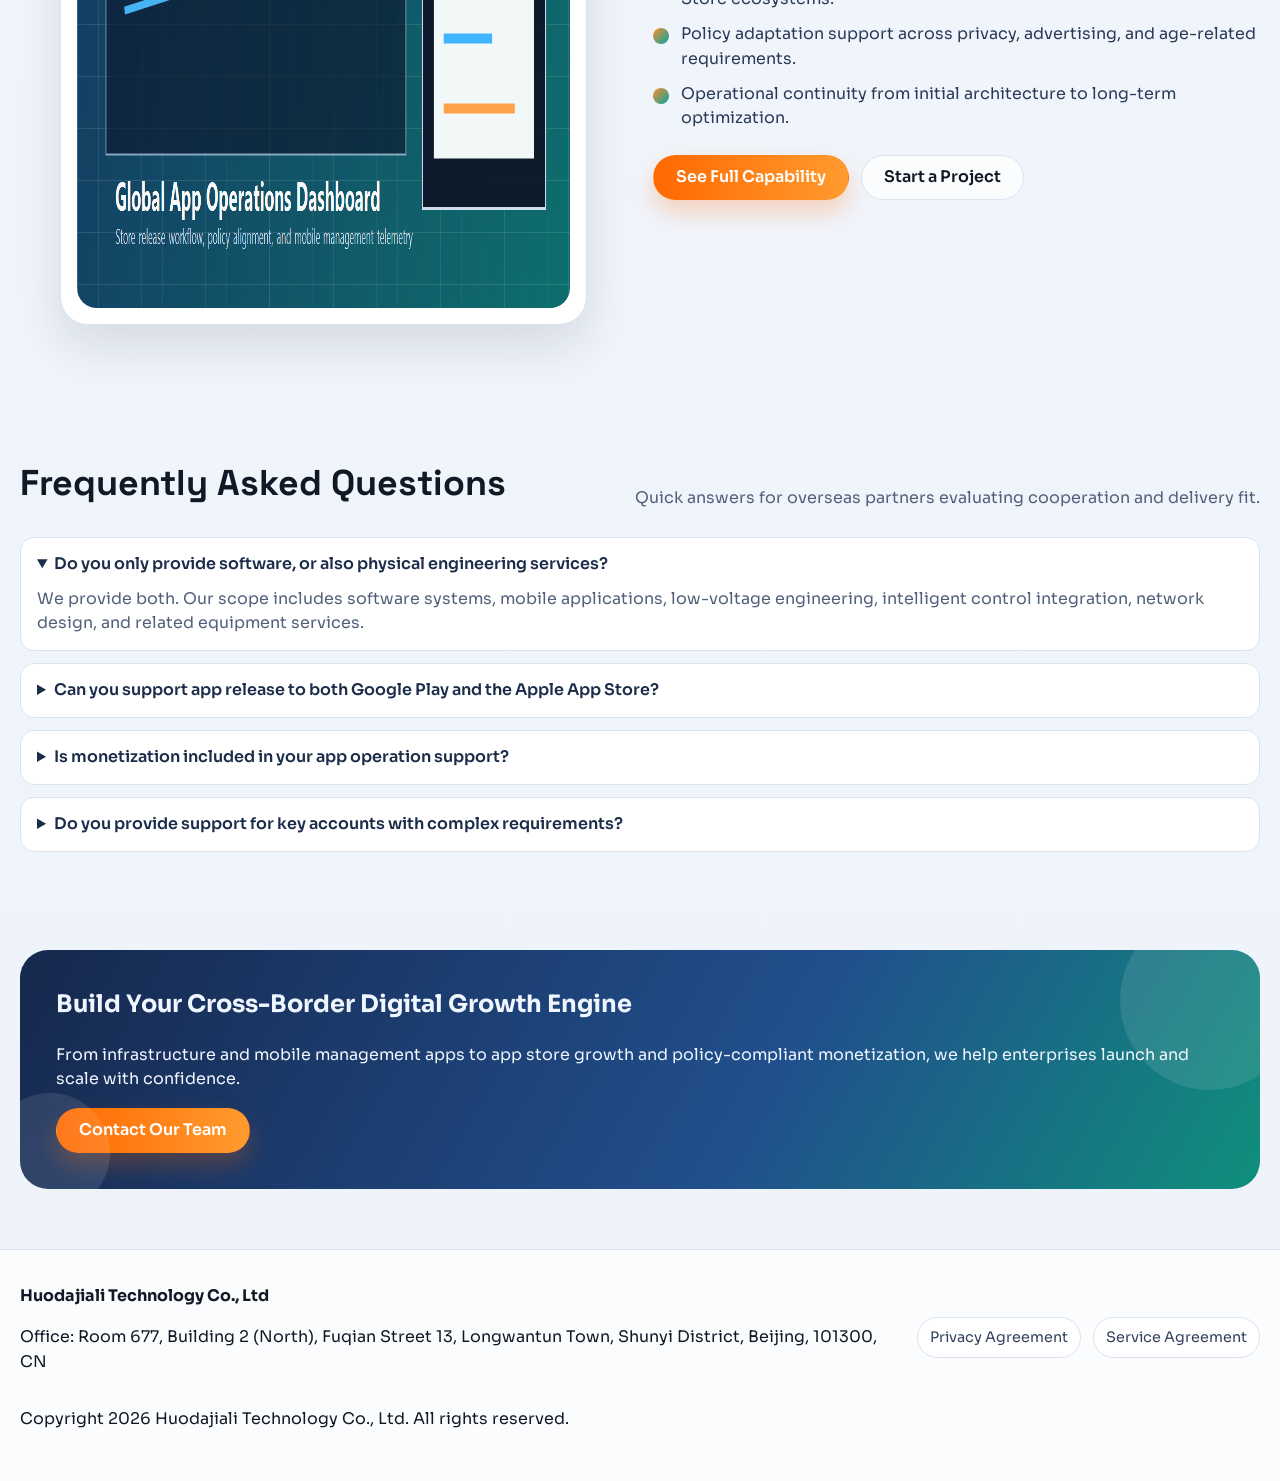
==== commit 9087649f: "mengdayang" ====
--- a/index.html
+++ b/index.html
@@ -4,18 +4,18 @@
   <meta charset="utf-8">
   <meta http-equiv="X-UA-Compatible" content="IE=edge">
   <meta name="viewport" content="width=device-width, initial-scale=1">
-  <title>Chengdu Mengdayang Technology Co., Ltd | Digital Solutions for Global Markets</title>
-  <meta name="description" content="Chengdu Mengdayang Technology Co., Ltd delivers AI promotion, big data, cloud services, smart integration, digital production, mobile management apps, and global app publishing services for Europe and North America.">
+  <title>Huodajiali Technology Co., Ltd | Digital Solutions for Global Markets</title>
+  <meta name="description" content="Huodajiali Technology Co., Ltd delivers AI promotion, big data, cloud services, smart integration, digital production, mobile management apps, and global app publishing services for Europe and North America.">
   <meta name="robots" content="index,follow,max-image-preview:large,max-snippet:-1,max-video-preview:-1">
   <meta name="googlebot" content="index,follow">
   <link rel="canonical" href="https://mengdayang.com/">
   <meta property="og:type" content="website">
-  <meta property="og:title" content="Chengdu Mengdayang Technology Co., Ltd">
+  <meta property="og:title" content="Huodajiali Technology Co., Ltd">
   <meta property="og:description" content="Enterprise technology and mobile app operations for Europe and North America.">
   <meta property="og:url" content="https://mengdayang.com/">
   <meta property="og:image" content="https://mengdayang.com/images/hero-tech.png">
   <meta name="twitter:card" content="summary_large_image">
-  <meta name="twitter:title" content="Chengdu Mengdayang Technology Co., Ltd">
+  <meta name="twitter:title" content="Huodajiali Technology Co., Ltd">
   <meta name="twitter:description" content="AI, cloud, data, smart systems, app publishing and growth services.">
   <meta name="twitter:image" content="https://mengdayang.com/images/hero-tech.png">
   <link rel="preconnect" href="https://fonts.googleapis.com">
@@ -26,7 +26,7 @@
   {
     "@context": "https://schema.org",
     "@type": "Organization",
-    "name": "Chengdu Mengdayang Technology Co., Ltd",
+    "name": "Huodajiali Technology Co., Ltd",
     "url": "https://mengdayang.com/",
     "email": "support@mengdayang.com",
     "contactPoint": [
@@ -39,15 +39,15 @@
       {
         "@type": "ContactPoint",
         "contactType": "Key Account",
-        "email": "yuanchuan1@mengdayang.com",
+        "email": "cuiyuenan@mengdayang.com",
         "areaServed": ["US", "CA", "GB", "DE", "FR", "ES", "IT", "EU"]
       }
     ],
     "address": {
       "@type": "PostalAddress",
-      "streetAddress": "Room 6-20, 3rd Floor, No. 116 Yuju An East Road, Jinniu District (Declaration Commitment)",
-      "addressLocality": "Chengdu",
-      "postalCode": "610000",
+      "streetAddress": "Room 677, Building 2 (North), Fuqian Street 13, Longwantun Town, Shunyi District",
+      "addressLocality": "Beijing",
+      "postalCode": "101300",
       "addressCountry": "CN"
     }
   }
@@ -57,10 +57,10 @@
   <div class="top-progress" aria-hidden="true"></div>
   <header class="site-header">
     <div class="container nav-wrap">
-      <a class="brand" href="index.html" aria-label="Mengdayang Home">
-        <img src="images/logo.svg" alt="Mengdayang logo" width="44" height="44">
+      <a class="brand" href="index.html" aria-label="Huodajiali Home">
+        <img src="images/logo.svg" alt="Huodajiali logo" width="44" height="44">
         <span class="brand-text">
-          <strong>Chengdu Mengdayang</strong>
+          <strong>Huodajiali</strong>
           <span>Technology Co., Ltd</span>
         </span>
       </a>
@@ -82,7 +82,7 @@
       <div class="container hero-grid">
         <div class="reveal">
           <h1>Technology Operations and Mobile Management Apps Built for Europe and North America</h1>
-          <p>Chengdu Mengdayang Technology Co., Ltd provides full-cycle digital services, from AI technology promotion and cloud architecture to app store publishing and growth operations. In addition to core enterprise technology services, we deliver mobile management applications that help clients manage projects, assets, customer workflows, and business intelligence on iOS and Android.</p>
+          <p>Huodajiali Technology Co., Ltd provides full-cycle digital services, from AI technology promotion and cloud architecture to app store publishing and growth operations. In addition to core enterprise technology services, we deliver mobile management applications that help clients manage projects, assets, customer workflows, and business intelligence on iOS and Android.</p>
           <div class="hero-actions">
             <a class="btn btn-primary" href="services.html">Explore Services</a>
             <a class="btn btn-ghost" href="contact.html">Request Consultation</a>
@@ -289,7 +289,7 @@
         </figure>
         <div class="reveal">
           <div class="section-head section-head-compact">
-            <h2>Why Global Teams Work With Mengdayang</h2>
+            <h2>Why Global Teams Work With Huodajiali</h2>
           </div>
           <ul class="check-list">
             <li>Unified partner for software, engineering deployment, and business operations.</li>
@@ -347,8 +347,8 @@
   <footer class="site-footer">
     <div class="container footer-grid">
       <div>
-        <strong>Chengdu Mengdayang Technology Co., Ltd</strong>
-        <p>Office: Room 6-20, 3rd Floor, No. 116 Yuju An East Road, Jinniu District (Declaration Commitment), Chengdu, 610000, CN</p>
+        <strong>Huodajiali Technology Co., Ltd</strong>
+        <p>Office: Room 677, Building 2 (North), Fuqian Street 13, Longwantun Town, Shunyi District, Beijing, 101300, CN</p>
       </div>
       <div class="footer-links">
         <a href="privacy-policy.html">Privacy Agreement</a>
@@ -356,7 +356,7 @@
       </div>
     </div>
     <div class="container">
-      <p>Copyright <span data-year></span> Chengdu Mengdayang Technology Co., Ltd. All rights reserved.</p>
+      <p>Copyright <span data-year></span> Huodajiali Technology Co., Ltd. All rights reserved.</p>
     </div>
   </footer>
 
